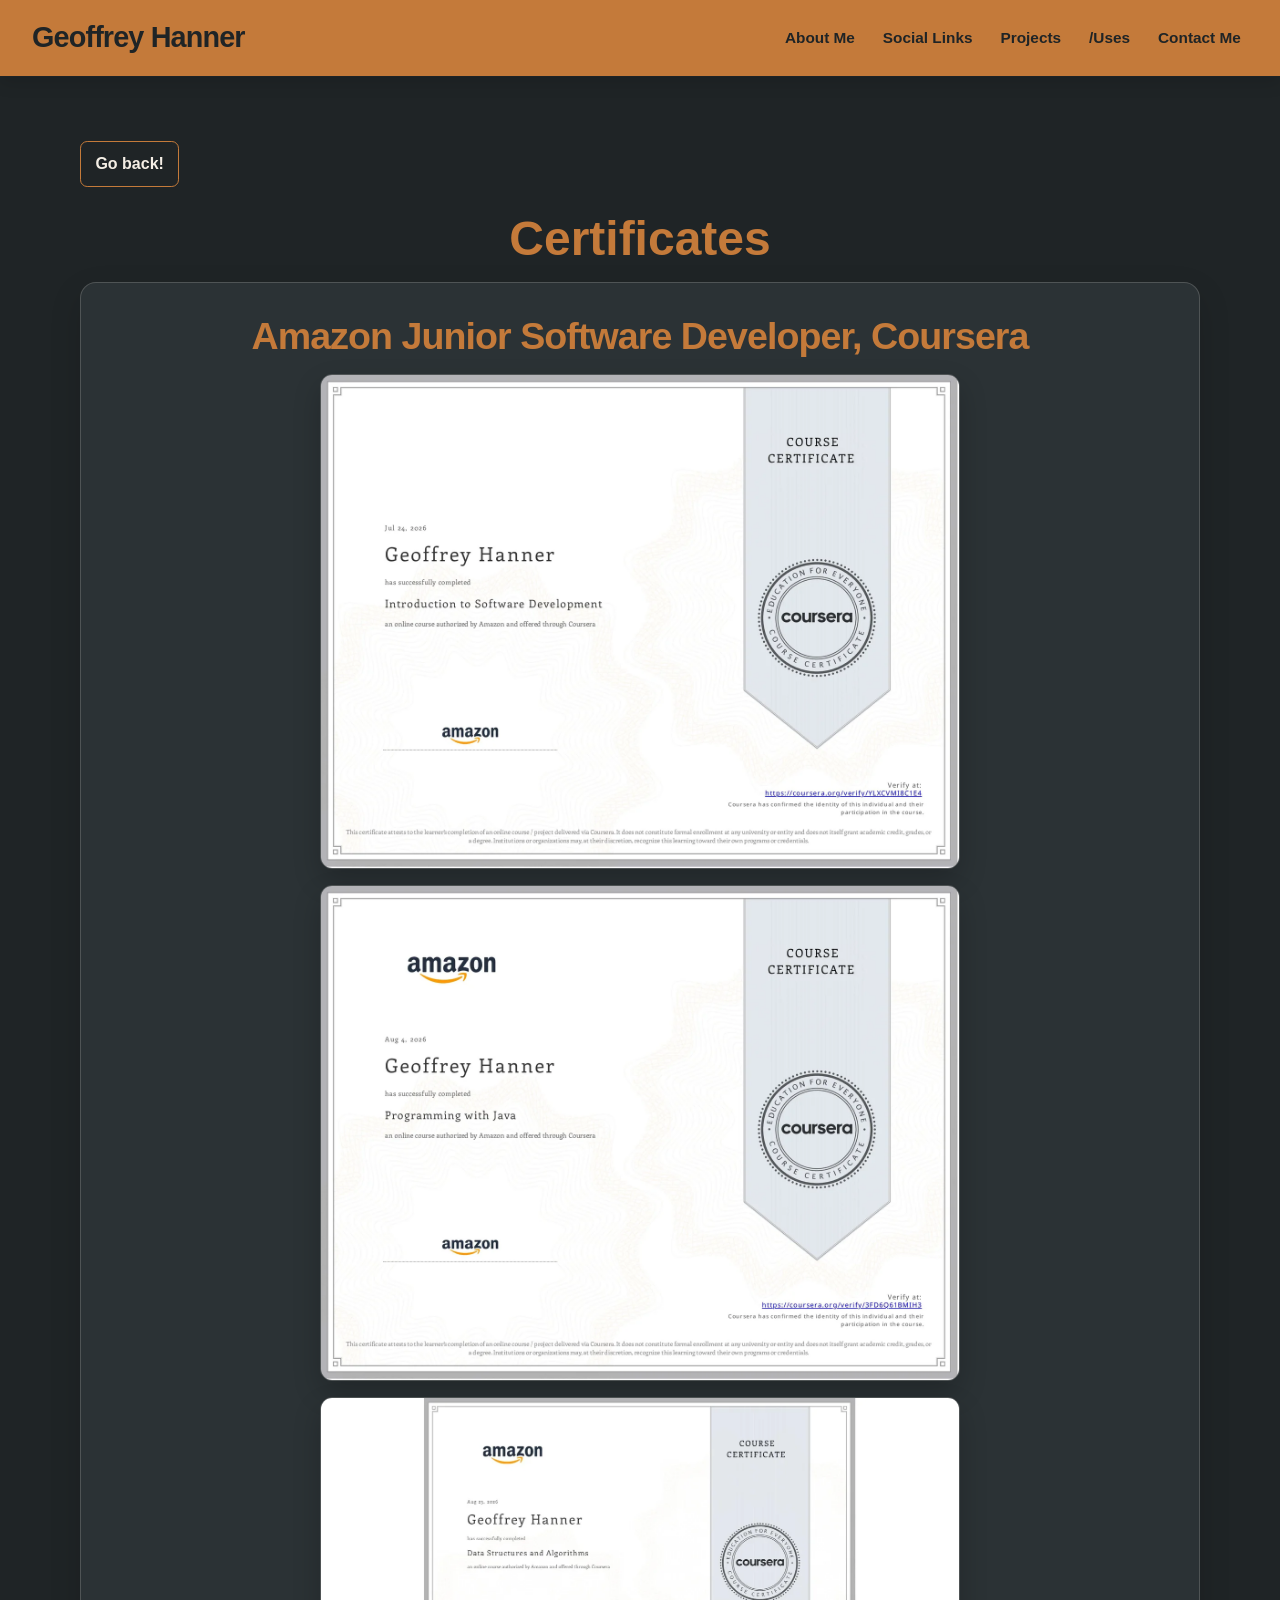
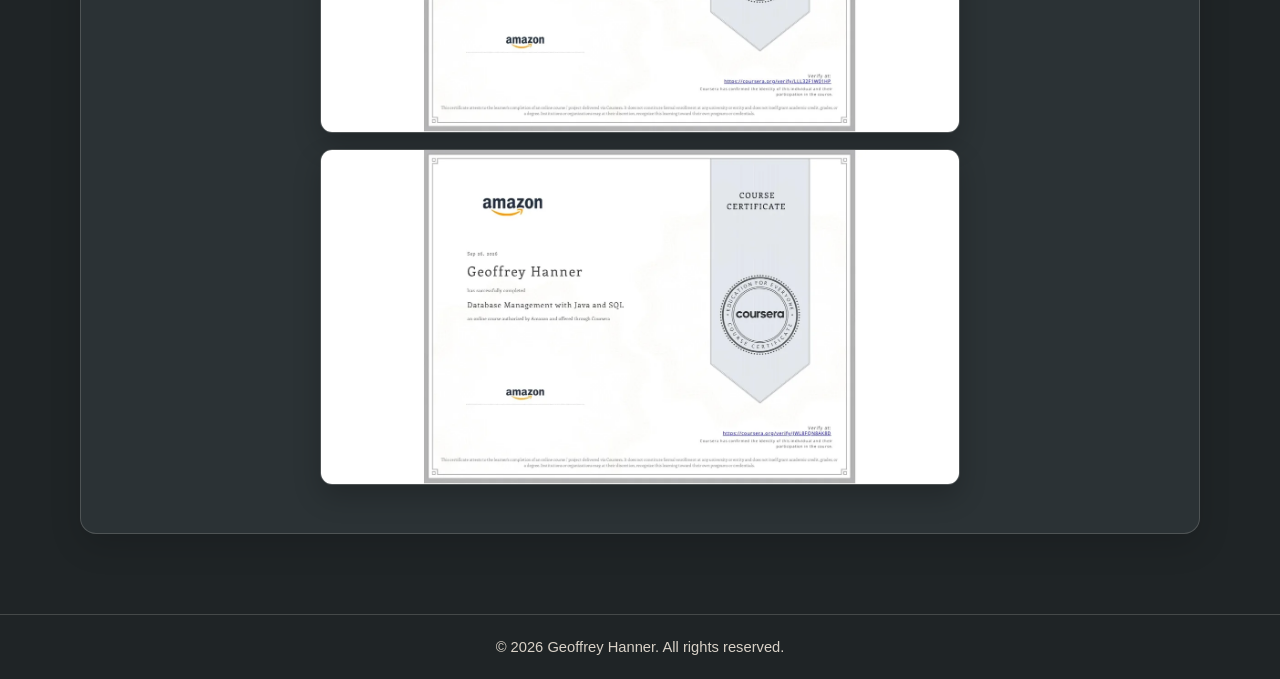
==== certificates.html @ f5d8a038 "Add files via upload Made the website more responsive for mobile. I added some new certificates and " ====
<!doctype html>
<html lang="en">
  <head>
    <meta charset="utf-8" />
    <meta name="viewport" content="width=device-width, initial-scale=1" />
    <title>Certificates | Geoffrey Hanner</title>
    <link rel="stylesheet" href="styles.css" />
    <link rel="stylesheet" href="styles2.css" />
    <link rel="stylesheet" href="https://cdnjs.cloudflare.com/ajax/libs/font-awesome/6.7.2/css/all.min.css" />
  </head>
  <body id="certPage">
    <header>
      <nav class="navbar" aria-label="Main navigation">
        <div class="logo">Geoffrey Hanner</div>

        <ul class="navLinks">
          <li><a href="./index.html#aboutMe">About Me</a></li>
          <li><a href="./index.html#socialLinks">Social Links</a></li>
          <li><a href="./index.html#projects">Projects</a></li>
          <li><a href="./uses.html">/Uses</a></li>
          <li><a href="./index.html#contact">Contact Me</a></li>
        </ul>
      </nav>
    </header>

    <main class="page-content">
      <button id="backButton" type="button" onclick="history.back()">Go back!</button>

      <h1 class="page-title">Certificates</h1>

      <section aria-labelledby="amazon-certificate-title">
        <div class="amazonCert">
          <h2 id="amazon-certificate-title">Amazon Junior Software Developer, Coursera</h2>
          <img src="./Assets/introduction-software-development-certificate.webp"
            alt="Coursera certificate for Introduction to Software Development, completed by Geoffrey Hanner"
            width="1400" height="1082" loading="lazy"
          >

          <img src="./Assets/programming-java-certificate.webp"
            alt="Coursera certificate for Programming with Java, completed by Geoffrey Hanner"
            width="1400" height="1082" loading="lazy"
          >
          <img src="./Assets/data-structures-algorithms-certificate.webp"
            alt="Coursera certificate for Data Structures and Algorithms, completed by Geoffrey Hanner"
            width="1400" height="733" loading="lazy"
          >

          <img src="./Assets/database-management-java-sql-certificate.webp"
            alt="Coursera certificate for Database Management with Java and SQL, completed by Geoffrey Hanner"
            width="1400" height="733" loading="lazy"
          >
        </div>
      </section>
    </main>

    <footer>
      <div class="footer">
        <p>&copy; 2026 Geoffrey Hanner. All rights reserved.</p>
      </div>
    </footer>
  </body>
</html>
---- styles.css ----
:root {
  --bg: #1f2426;
  --bg-elevated: #2b3235;
  --surface: #f4eee5;
  --surface-muted: #e8d8c2;
  --ink: #1f2426;
  --text: #f4eee5;
  --muted-text: #d9d2c8;
  --accent: #c47a3a;
  --accent-dark: #9f5d27;
  --border: rgb(244 238 229 / 0.18);
  --shadow: 0 1rem 2.5rem rgb(0 0 0 / 0.26);
  --page-max: 70rem;
  --radius: 1rem;
}

/* ---------- Reset and document defaults ---------- */

* {
  box-sizing: border-box;
}

html {
  scroll-behavior: smooth;
}

body {
  min-width: 20rem;
  min-height: 100vh;
  margin: 0;
  overflow-x: hidden;
  background: var(--bg);
  color: var(--text);
  font-family: Arial, Helvetica, sans-serif;
  font-size: 1rem;
  line-height: 1.65;
}

img {
  display: block;
  max-width: 100%;
}

a {
  color: var(--accent);
  text-decoration-thickness: 0.09em;
  text-underline-offset: 0.18em;
}

a:hover {
  color: #e1a066;
}

a:focus-visible {
  outline: 3px solid var(--surface);
  outline-offset: 4px;
}

h1,
h2,
h3,
p {
  margin-top: 0;
}

h1,
h2,
h3 {
  line-height: 1.15;
}

h2 {
  margin-bottom: 1rem;
  color: var(--accent);
  font-size: clamp(1.8rem, 3vw, 2.35rem);
  font-weight: 800;
  letter-spacing: -0.025em;
}

h3 {
  margin-bottom: 0.65rem;
  color: var(--ink);
  font-size: 1.25rem;
  font-weight: 800;
}

/* Allows in-page nav links to stop below the sticky header. */
section {
  scroll-margin-top: 10rem;
}

/* ---------- Header and navigation ---------- */

header {
  position: sticky;
  top: 0;
  z-index: 100;
  border-bottom: 1px solid rgb(31 36 38 / 0.2);
  box-shadow: 0 0.35rem 1rem rgb(0 0 0 / 0.12);
}

.navbar {
  display: flex;
  align-items: center;
  justify-content: space-between;
  gap: 1rem;
  width: 100%;
  min-height: 4.75rem;
  padding: 0.75rem clamp(1rem, 4vw, 2rem);
  background: var(--accent);
}

.logo {
  color: var(--ink);
  font-size: clamp(1.3rem, 2.5vw, 1.8rem);
  font-weight: 800;
  letter-spacing: -0.03em;
  white-space: nowrap;
}

.navLinks {
  display: flex;
  flex-wrap: wrap;
  justify-content: flex-end;
  gap: 0.35rem 0.85rem;
  margin: 0;
  padding: 0;
  list-style: none;
}

.navLinks a {
  display: inline-block;
  padding: 0.3rem 0.45rem;
  border-radius: 0.35rem;
  color: var(--ink);
  font-size: 0.96rem;
  font-weight: 700;
  text-decoration: none;
}

.navLinks a:hover,
.navLinks a:focus-visible,
.navLinks a[aria-current="page"] {
  background: var(--surface);
  color: var(--ink);
  text-decoration: underline;
  text-underline-offset: 0.2em;
}

/* ---------- About ---------- */


#aboutMe {
  max-width: var(--page-max);
  margin: 0 auto;
  padding: clamp(2.5rem, 6vw, 5rem) clamp(1.25rem, 4vw, 2rem);
}

.about {
  display: flow-root; /* Contains the floated portrait without extra markup. */
}

.about p {
  max-width: 100ch;
  margin-bottom: 1rem;
  color: var(--text);
  font-size: clamp(1rem, 1.2vw, 1.08rem);
}

.about a {
  color: #e1a066;
  font-weight: 700;
}

.about img {
  float: left;
  width: clamp(10rem, 25vw, 14rem);
  height: clamp(14rem, 31vw, 18rem);
  margin: 0.15rem 1.5rem 0.85rem 0;
  border: 3px solid var(--accent);
  border-radius: var(--radius);
  box-shadow: var(--shadow);
  object-fit: cover;
  object-position: center 22%;
}

/* ---------- Social links tech stack and education ---------- */

#socialLinks {
  display: grid;
  grid-template-columns: repeat(2, minmax(0, 1fr));
  gap: clamp(1.25rem, 4vw, 2.5rem);
  max-width: var(--page-max);
  margin: 0 auto;
  padding: 1rem clamp(1.25rem, 4vw, 2rem) clamp(3rem, 6vw, 5rem);
}

.social-links,
.tech, .education {
  min-height: 14rem;
  padding: clamp(1.25rem, 3vw, 2rem);
  border: 1px solid var(--border);
  border-radius: var(--radius);
  background: var(--bg-elevated);
  box-shadow: 0 0.75rem 2rem rgb(0 0 0 / 0.14);
  text-align: center;
}

.social-links {
  display: flex;
  flex-wrap: wrap;
  align-content: flex-start;
  justify-content: center;
  gap: 0.75rem;
}

.social-links h2 {
  flex-basis: 100%;
  margin-bottom: 0.5rem;
}

.social-links a {
  display: inline-flex;
  align-items: center;
  justify-content: center;
  gap: 0.45rem;
  min-height: 2.75rem;
  padding: 0.55rem 0.8rem;
  border: 1px solid rgb(196 122 58 / 0.7);
  border-radius: 999px;
  color: var(--text);
  font-weight: 700;
  text-decoration: none;
}

.social-links a:hover {
  border-color: var(--accent);
  background: var(--accent);
  color: var(--ink);
}

.tech {
  display: flex;
  flex-direction: column;
  align-items: center;
  justify-content: center;
  text-align: center;
}

.tech h2 {
  margin-bottom: 0.5rem;
}

.tech p {
  max-width: 47ch;
  margin-bottom: 0.9rem;
  color: var(--muted-text);
}

.tech p:last-child {
  display: flex;
  flex-wrap: wrap;
  justify-content: center;
  gap: 0.8rem 1.1rem;
  margin: 0;
}
.tech h3 {
  margin: 1.25rem 0 0.7rem;
  color: var(--text);
  font-size: 1.05rem;
}

.skill-list {
  display: flex;
  flex-wrap: wrap;
  justify-content: center;
  gap: 0.75rem;
}

.skill-list span {
  display: inline-flex;
  align-items: center;
  gap: 0.45rem;
  padding: 0.45rem 0.7rem;
  border: 1px solid rgb(196 122 58 / 0.7);
  border-radius: 999px;
  color: var(--text);
  font-weight: 700;
}

.skill-list .icon {
  font-size: 1.25rem;
}

.currently-building {
  margin-top: 1.5rem;
  padding-top: 1rem;
  border-top: 1px solid var(--border);
}
.icon {
  color: var(--accent);
  font-size: 2.25rem;
}
.education {
  grid-column: 1 / -1;
  display: flex;
  flex-direction: column;
  align-items: center;
  justify-content: center;
  text-align: center;
}

.education h3 {
  color: var(--text);
  margin-bottom: 0.75rem;
}

.education a {
  display: inline-flex;
  align-items: center;
  gap: 0.45rem;
  min-height: 2.75rem;
  padding: 0.55rem 0.8rem;
  border: 1px solid rgb(196 122 58 / 0.7);
  border-radius: 999px;
  color: var(--text);
  font-weight: 700;
  text-decoration: none;
}

.education a:hover {
  background: var(--accent);
  color: var(--ink);
}
/* ---------- Projects ---------- */

#projects {
  padding: clamp(3rem, 7vw, 5rem) clamp(1.25rem, 4vw, 2rem);
  background: rgb(0 0 0 / 0.1);
  text-align: center;
}

#projects > h2 {
  margin-bottom: 2rem;
}

.projects {
  display: grid;
  grid-template-columns: repeat(auto-fit, minmax(min(100%, 18rem), 1fr));
  gap: 1.5rem;
  max-width: var(--page-max);
  margin: 0 auto;
  text-align: center;
}

.projectCard {
  display: flex;
  flex-direction: column;
  align-items: center;
  overflow: hidden;
  min-width: 0;
  padding: 1rem;
  border-radius: var(--radius);
  background: var(--surface);
  color: var(--ink);
  text-align: center;
  box-shadow: 0 0.7rem 1.8rem rgb(0 0 0 / 0.2);
  transition: transform 180ms ease, box-shadow 180ms ease;
}

.projectCard:hover {
  transform: translateY(-0.35rem);
  box-shadow: var(--shadow);
}

.projectCard img {
  width: 100%;
  aspect-ratio: 16 / 10;
  margin-bottom: 1.1rem;
  border-radius: calc(var(--radius) - 0.3rem);
  background: var(--surface-muted);
  object-fit: cover;
}

.projectCard p {
  flex-grow: 1;
  margin-bottom: 1rem;
}

.badges {
  display: flex;
  flex-wrap: wrap;
  justify-content: center;
  gap: 0.5rem;
  margin-bottom: 0.25rem;
}

.badge {
  display: inline-grid;
  place-items: center;
  width: 2.25rem;
  height: 2.25rem;
  border-radius: 50%;
  background: var(--ink);
}

.badge .icon {
  font-size: 1.2rem;
}

.links {
  display: flex;
  flex-wrap: wrap;
  justify-content: center;
  gap: 0.65rem;
  width: 100%;
  margin-top: auto;
  padding-top: 1.15rem;
}

.links a {
  display: inline-flex;
  align-items: center;
  justify-content: center;
  min-height: 2.65rem;
  padding: 0.6rem 0.9rem;
  border-radius: 0.45rem;
  background: var(--ink);
  color: var(--surface);
  font-size: 0.93rem;
  font-weight: 800;
  text-decoration: none;
}

.links a:hover {
  background: var(--accent);
  color: var(--ink);
}

/* ---------- Contact and footer ---------- */

#contact {
  max-width: var(--page-max);
  margin: 0 auto;
  padding: clamp(3rem, 7vw, 5rem) clamp(1.25rem, 4vw, 2rem);
  text-align: center;
}

.contact-links {
  display: flex;
  flex-wrap: wrap;
  justify-content: center;
  gap: 0.75rem;
}

#contact a {
  display: inline-flex;
  align-items: center;
  justify-content: center;
  min-height: 2.8rem;
  padding: 0.65rem 1rem;
  border: 1px solid var(--accent);
  border-radius: 999px;
  color: var(--text);
  font-weight: 800;
  text-decoration: none;
}

#contact a:hover {
  background: var(--accent);
  color: var(--ink);
}

footer {
  border-top: 1px solid var(--border);
  padding: 1.25rem;
  color: var(--muted-text);
  text-align: center;
}

.footer p {
  margin: 0;
  font-size: 0.92rem;
}

/* ---------- Responsive adjustments ---------- */

@media (max-width: 46rem) {
  .navbar {
    align-items: flex-start;
    flex-direction: column;
  }

  .navLinks {
    justify-content: flex-start;
  }

  #socialLinks {
    grid-template-columns: 1fr;
  }

  .social-links,
  .tech {
    min-height: auto;
  }
}

@media (max-width: 40rem) {
  section {
    scroll-margin-top: 13rem;
  }

  .about img {
    float: none;
    width: min(100%, 18rem);
    height: 20rem;
    margin: 0 auto 1.25rem;
  }

  .about p {
    max-width: none;
  }

  .links {
    flex-direction: column;
  }

  .links a {
    width: 100%;
  }
}

@media (prefers-reduced-motion: reduce) {
  html {
    scroll-behavior: auto;
  }

  *,
  *::before,
  *::after {
    transition-duration: 0.01ms !important;
    animation-duration: 0.01ms !important;
    animation-iteration-count: 1 !important;
  }
}
---- styles2.css ----
/*
  Secondary-page styles.
  Load styles.css first, then this file on uses.html and certificates.html.
*/

.page-content {
  width: min(100% - 2.5rem, var(--page-max));
  margin: 0 auto;
  padding: clamp(2rem, 5vw, 4rem) 0 clamp(3rem, 7vw, 5rem);
}

#backButton {
  display: inline-flex;
  align-items: center;
  justify-content: center;
  min-height: 2.75rem;
  margin: 0 0 1.5rem;
  padding: 0.55rem 0.9rem;
  border: 1px solid var(--accent);
  border-radius: 0.45rem;
  background: transparent;
  color: var(--text);
  cursor: pointer;
  font: inherit;
  font-weight: 800;
}

#backButton:hover {
  background: var(--accent);
  color: var(--ink);
}

#backButton:focus-visible {
  outline: 3px solid var(--surface);
  outline-offset: 4px;
}

.page-title,
.uses {
  margin-bottom: 1rem;
  color: var(--accent);
  font-size: clamp(2rem, 5vw, 3rem);
  text-align: center;
}

.page-intro {
  max-width: 68ch;
  margin: 0 auto;
  color: var(--muted-text);
  font-size: clamp(1rem, 1.5vw, 1.1rem);
  text-align: center;
}

/* Uses page */
#uses {
  margin-bottom: 1.5rem;
  padding: clamp(1.5rem, 4vw, 3rem);
  border: 1px solid var(--border);
  border-radius: var(--radius);
  background: var(--bg-elevated);
  box-shadow: 0 0.75rem 2rem rgb(0 0 0 / 0.14);
}

#uses .uses {
  margin-bottom: 0.75rem;
}

#tools,
#hardware,
#otherTools,
#learningResources {
  margin-top: 1.5rem;
}

.tools,
.hardware,
.otherTools,
.learningResources,
.amazonCert {
  padding: clamp(1.25rem, 3vw, 2rem);
  border: 1px solid var(--border);
  border-radius: var(--radius);
  background: var(--bg-elevated);
  box-shadow: 0 0.75rem 2rem rgb(0 0 0 / 0.14);
}

.tools h2,
.hardware h2,
.otherTools h2,
.learningResources h2,
.amazonCert h2 {
  margin-bottom: 0.5rem;
}

.tools p,
.hardware p,
.otherTools p,
.learningResources p {
  color: var(--muted-text);
}

.tools ul,
.hardware ul,
.otherTools ul,
.learningResources ul {
  margin: 0;
  padding-left: 1.25rem;
}

.tools li,
.hardware li,
.otherTools li,
.learningResources li {
  margin: 0.45rem 0;
}

.hardware a {
  color: #e1a066;
  font-weight: 700;
}

/* Certificates page */
.amazonCert {
  text-align: center;
}

.amazonCert h2 {
  color: var(--accent);
}

.amazonCert img {
  display: block;
  width: min(100%, 40rem);
  height: auto;
  margin: 1rem auto;
  border: 1px solid var(--border);
  border-radius: 0.75rem;
  box-shadow: 0 0.75rem 1.75rem rgb(0 0 0 / 0.2);
}

@media (max-width: 40rem) {
  .page-content {
    width: min(100% - 2rem, var(--page-max));
  }
}
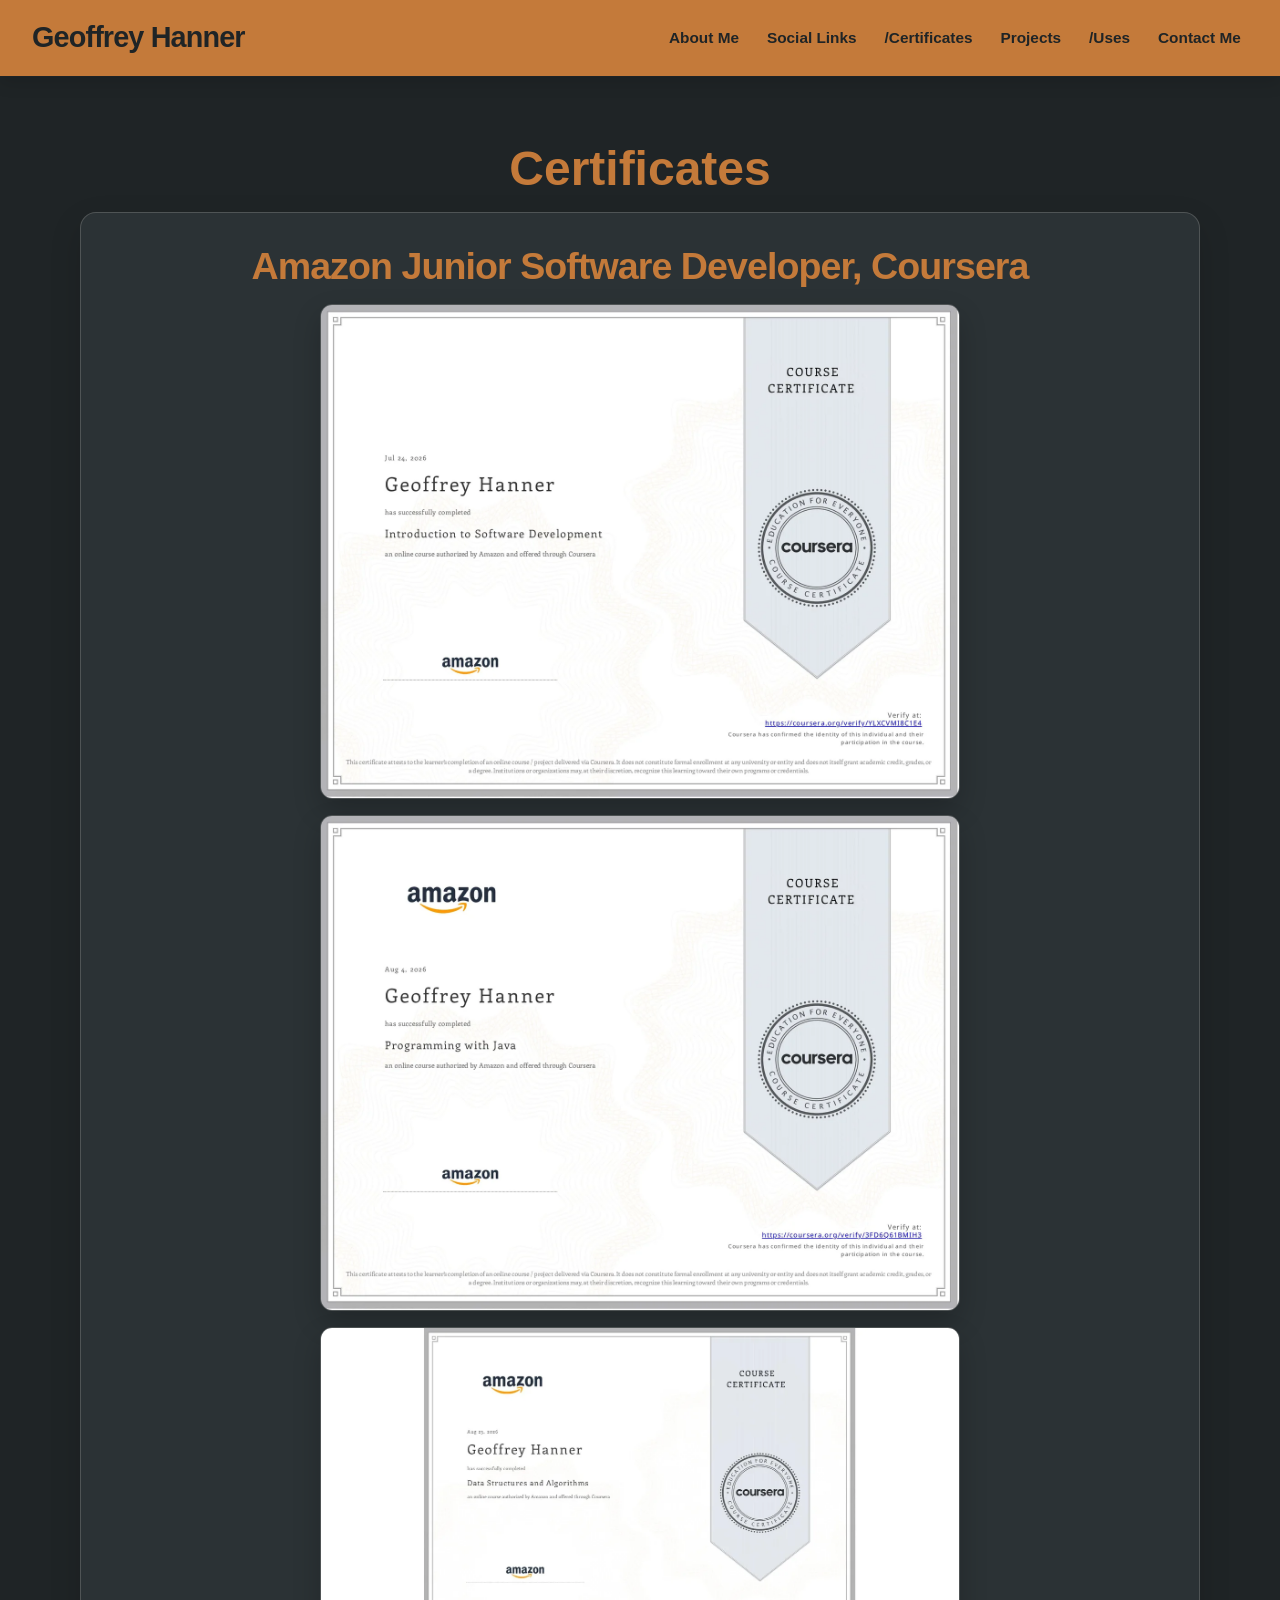
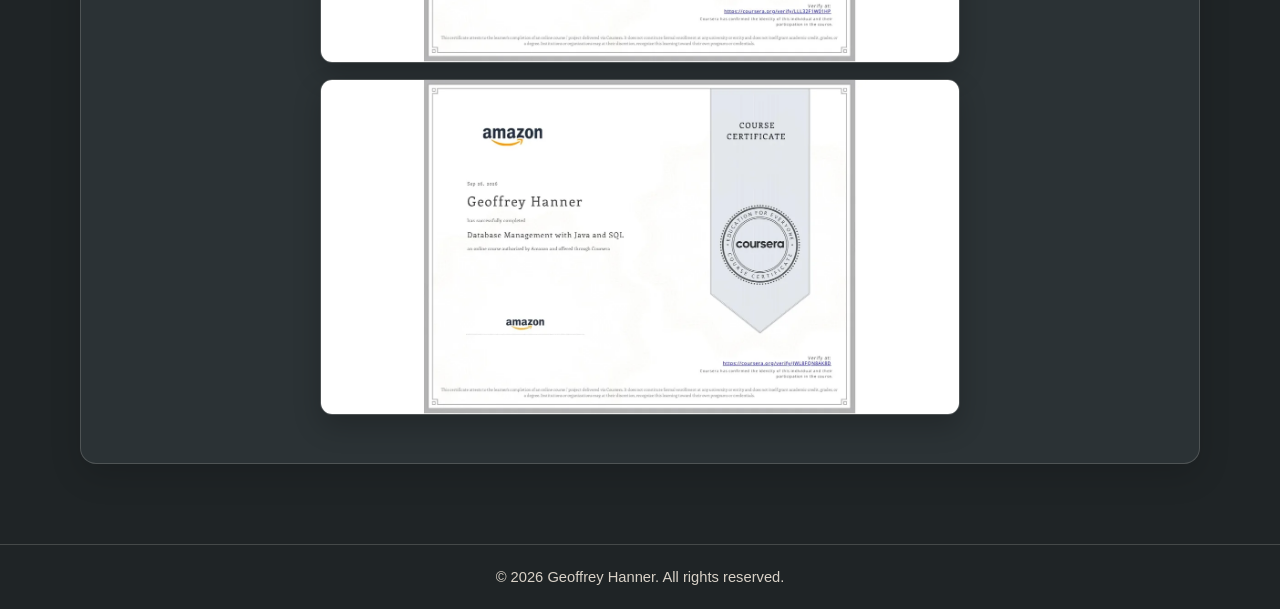
==== commit 2bcff2b4: "Add files via upload" ====
--- a/certificates.html
+++ b/certificates.html
@@ -16,6 +16,7 @@
         <ul class="navLinks">
           <li><a href="./index.html#aboutMe">About Me</a></li>
           <li><a href="./index.html#socialLinks">Social Links</a></li>
+          <li><a href="./certificates.html">/Certificates</a></li>
           <li><a href="./index.html#projects">Projects</a></li>
           <li><a href="./uses.html">/Uses</a></li>
           <li><a href="./index.html#contact">Contact Me</a></li>
@@ -24,8 +25,6 @@
     </header>
 
     <main class="page-content">
-      <button id="backButton" type="button" onclick="history.back()">Go back!</button>
-
       <h1 class="page-title">Certificates</h1>
 
       <section aria-labelledby="amazon-certificate-title">
--- a/styles.css
+++ b/styles.css
@@ -161,7 +161,7 @@
 }
 
 .about p {
-  max-width: 100ch;
+  max-width: 70ch;
   margin-bottom: 1rem;
   color: var(--text);
   font-size: clamp(1rem, 1.2vw, 1.08rem);
@@ -332,6 +332,11 @@
   background: var(--accent);
   color: var(--ink);
 }
+
+.social-links .icon,
+.education .icon {
+  font-size: 1.25rem;
+}
 /* ---------- Projects ---------- */
 
 #projects {
